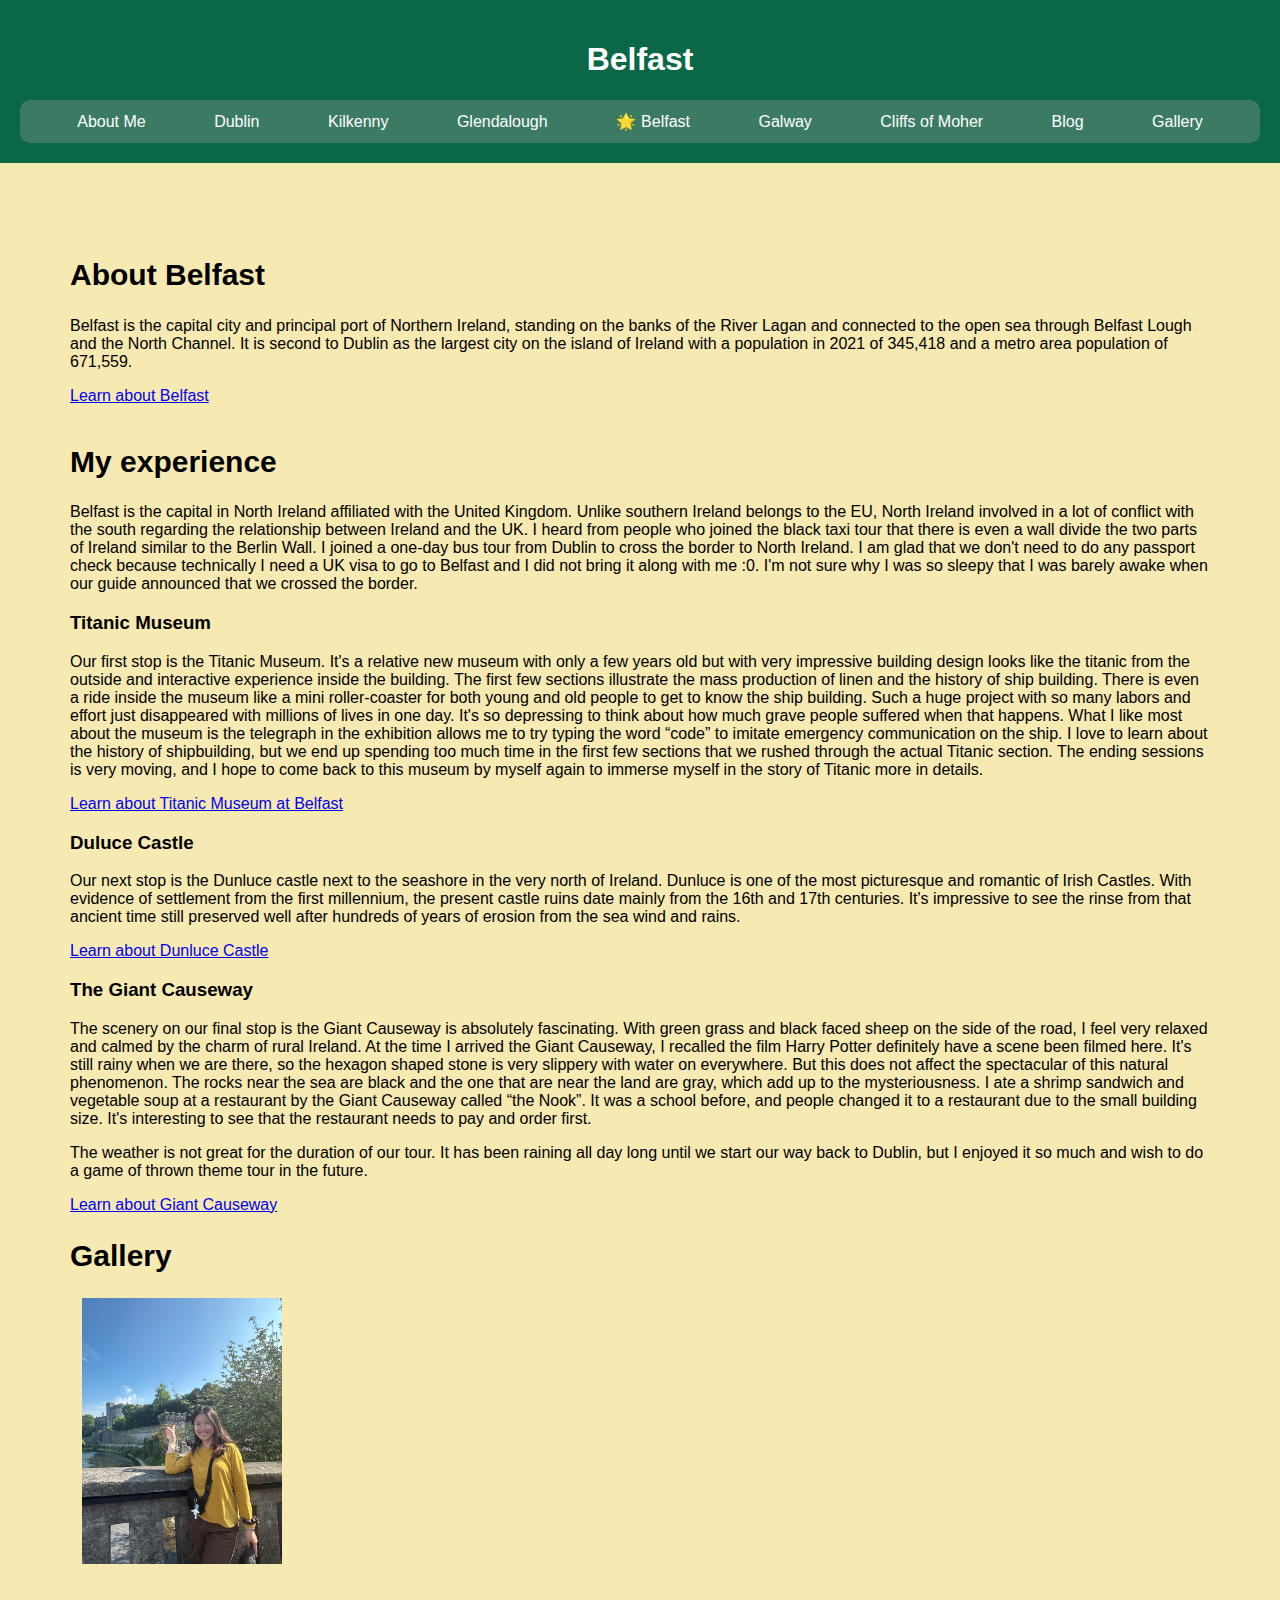
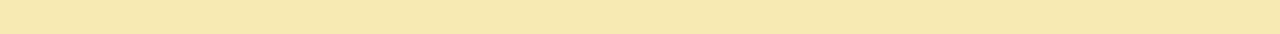
==== belfast.html @ f3265b43 "Add files via upload" ====
<!DOCTYPE html>
<html lang="en">
<head>
    <meta charset="UTF-8">
    <meta name="viewport" content="width=device-width, initial-scale=1.0">
    <title>Belfast Northern Ireland Experience</title>
    <link rel="stylesheet" type="text/css" href="css/style.css"/>
    <link rel="icon" type="image/png" href="images/cover2.png">
</head>
<body>
<a href = "#main" id = "skip">Skip to the Main Content</a>
<header>
    <h1>Belfast</h1>
    <nav>
        <a href="index.html">About Me</a>
        <a href="dublin.html">Dublin</a>
        <a href="kilkenny.html">Kilkenny</a>
        <a href="glendalough.html">Glendalough</a>
        <a href="belfast.html" class = "current">Belfast</a>
        <a href="galway.html">Galway</a>
        <a href="cliffs.html">Cliffs of Moher</a>
        <a href="blog.html">Blog</a>
        <a href="gallery.html">Gallery</a>
    </nav>
</header> 
<main id = "main">    
    <section id="about">
        <h2>About Belfast</h2>
        <p>Belfast is the capital city and principal port of Northern Ireland, standing on the banks of the River Lagan and connected to the open sea through Belfast Lough and the North Channel. It is second to Dublin as the largest city on the island of Ireland with a population in 2021 of 345,418 and a metro area population of 671,559.</p>
        <a href="https://en.wikipedia.org/wiki/Belfast">Learn about Belfast</a>
    </section>
    <section id="experience"> 
        <h2>My experience</h2>
        <p>Belfast is the capital in North Ireland affiliated with the United Kingdom. Unlike southern Ireland belongs to the EU, North Ireland involved in a lot of conflict with the south regarding the relationship between Ireland and the UK. I heard from people who joined the black taxi tour that there is even a wall divide the two parts of Ireland similar to the Berlin Wall. I joined a one-day bus tour from Dublin to cross the border to North Ireland. I am glad that we don't need to do any passport check because technically I need a UK visa to go to Belfast and I did not bring it along with me :0. I'm not sure why I was so sleepy that I was barely awake when our guide announced that we crossed the border.</p>
        <h3>Titanic Museum</h3>
        <p>Our first stop is the Titanic Museum. It's a relative new museum with only a few years old but with very impressive building design looks like the titanic from the outside and interactive experience inside the building. The first few sections illustrate the mass production of linen and the history of ship building. There is even a ride inside the museum like a mini roller-coaster for both young and old people to get to know the ship building. Such a huge project with so many labors and effort just disappeared with millions of lives in one day. It's so depressing to think about how much grave people suffered when that happens. What I like most about the museum is the telegraph in the exhibition allows me to try typing the word “code” to imitate emergency communication on the ship. I love to learn about the history of shipbuilding, but we end up spending too much time in the first few sections that we rushed through the actual Titanic section. The ending sessions is very moving, and I hope to come back to this museum by myself again to immerse myself in the story of Titanic more in details.</p>
        <a href="https://www.titanicbelfast.com/">Learn about Titanic Museum at Belfast</a>
        <h3>Duluce Castle</h3>
        <p>Our next stop is the Dunluce castle next to the seashore in the very north of Ireland. Dunluce is one of the most picturesque and romantic of Irish Castles. With evidence of settlement from the first millennium, the present castle ruins date mainly from the 16th and 17th centuries. It's impressive to see the rinse from that ancient time still preserved well after hundreds of years of erosion from the sea wind and rains. 
        </p>
        <a href="https://en.wikipedia.org/wiki/Dunluce_Castle">Learn about Dunluce Castle</a>
        <h3>The Giant Causeway</h3>
        <p>The scenery on our final stop is the Giant Causeway is absolutely fascinating. With green grass and black faced sheep on the side of the road, I feel very relaxed and calmed by the charm of rural Ireland. At the time I arrived the Giant Causeway, I recalled the film Harry Potter definitely have a scene been filmed here. It's still rainy when we are there, so the hexagon shaped stone is very slippery with water on everywhere. But this does not affect the spectacular of this natural phenomenon. The rocks near the sea are black and the one that are near the land are gray, which add up to the mysteriousness.  I ate a shrimp sandwich and vegetable soup at a restaurant by the Giant Causeway called “the Nook”. It was a school before, and people changed it to a restaurant due to the small building size. It's interesting to see that the restaurant needs to pay and order first. </p>

        <p>The weather is not great for the duration of our tour. It has been raining all day long until we start our way back to Dublin, but I enjoyed it so much and wish to do a game of thrown theme tour in the future. 
        </p>
        <a href="https://en.wikipedia.org/wiki/Giant%27s_Causeway">Learn about Giant Causeway</a>

    </section>

    <section class="image-scroll">
        <h2>Gallery</h2>
        <div class="image-grid">
            <img src="images/kilkenny/kcastle.jpeg" alt="myself pointing at the castle" width="200" tabindex="0">
        </div>
    </section>
</main>
</body>
</html>
---- css/style.css ----
#skip{
    position: absolute;
    left: -500px;
}
*{
    box-sizing: border-box;
}
#skip:focus{
    left: 100px;
    padding:5px;
    border: 2px;
    transition: 1s;
    background-color: yellow;
}

body{
    font-family:'Lucida Sans', 'Lucida Sans Regular', 'Lucida Grande', 'Lucida Sans Unicode', Geneva, Verdana, sans-serif;
    margin: 0;
    padding: 0;
    background-color: #F6E9B2;
}

h1, h2, h3{
    font-family: Calibri,Arial,Helvetica,Sans-Serif;;
}

/* h3{
    margin-top: 45px;
} */

h2{
    font-size: 30px;
}

nav {
    /* background: #6ee7ef; */
    /* border: solid 6px #b69d7b; */
    text-align: center;
    margin-top: 20px;
    background-color: #3b7b64;
    border-radius: 10px;
}

nav a {
    display: inline-block;
    text-decoration: none;
    padding: 10px 20px;
    margin: 0 10px;
    border: 2px solid transparent;
    border-radius: 20px;
    background-color:  F6E9B2;
    color: #ffffff;
}

nav a:hover {
    background-color: #F3CA52;
    color: rgb(0, 0, 0);
}


nav a:active {
    background-color: #F3CA52;
    color: white;
}

nav .current::before {
    content: "🌟"; 
    margin-right: 5px;
}

header {
    background-color: #0A6847;
    text-align: center;
    padding: 20px;
}

html{
    scroll-behavior: auto;
}

*{
    transition: 0s !important;
}

/* .image-grid{
    display: grid;
    grid-template-columns: 100%;
}

.image-grid img{
    width: 80%;
    border: solid rgb(123, 123, 192) 3px;
    opacity: .6;
    padding: 10px;
    border-radius: 5px;
}
.image-grid img:first-child{

    align-self:center;

}

.image-grid img:last-child{
    grid-column: 1 / -1;
    width: 50%;
    margin: auto;
}

/* .image-grid img:hover, .image-grid img:focus {
    opacity: 1;
} */ 

.image-grid figure{
    width: 90%;
    margin:auto;
    padding: 20px;
}

.image-grid figure:hover, .image-grid figure:focus {
    opacity: 1;
}

#about{
    padding-bottom:15px;
}

#arti {
    display: flex;
    flex-direction: column-reverse; /* Display flex items in a column-reverse direction */
}

.figure {
    color:white
}

h1{
    color: white
}

#main {
    padding: 70px; 
}
#main h1{
    color:#0a0a0a
}

/* Styles for the blog posts */
#arti {
    margin-top: 20px;
}

article {
    background-color: #f9f9f9; 
    padding: 20px; 
    margin-bottom: 20px; 
    border-radius: 8px; 
    box-shadow: 0 2px 4px rgba(0, 0, 0, 0.1); 
    border: 1px solid #ccc;
}

article h3 {
    color: #333; /* Darken the color of the heading */
    margin-top: 0; /* Remove default margin for the heading */
}

article time {
    color: #666; /* Darken the color of the publication date */
    font-style: italic; /* Italicize the publication date */
}

article p {
    line-height: 1.6; /* Increase line height for better readability */
}

article a {
    color: #007bff; /* Change link color to a shade of blue */
    text-decoration:underline; /* Remove underline from links */
    font-weight: bold; /* Make links bold */
}

article figure {
    /* display: block;  */
    margin: 10px auto;
    border-radius: 4px; /* Add rounded corners to images */
}


/* Styles for the scrollable image gallery */
.image-grid {
   display: grid;
   grid-template-columns: 1fr;
   grid-gap: 15px;
}

.image-scroll figure {
    display: inline-block; 
    opacity: .6;
    width: 70%;
    margin: auto; 
    margin-top: 50px;
    border-radius: 10px; 
    box-shadow: 0 2px 4px rgba(0, 0, 0, 0.1); 
    border-color: #0a0a0a;
    background-color: white
}
.image-scroll figure img{
    width: 100%;
}

.image-scroll figure:hover {
    opacity: 1;
}

.image-scroll figure:nth-child(even) {
    transform: rotate(25deg);
    animation: photomove2 1s;

}


.image-scroll figure:nth-child(odd) {
    transform: rotate(-25deg);
    animation: photomove1 1s;
}


.image-scroll figure:nth-child(3n+2) {
    animation: photomove3 3s;
    transform: rotate(0deg);
    position: relative;
}



@keyframes photomove1 {
    from { transform: rotate(0deg);}
    to { transform: rotate(-25deg);}
  }

  @keyframes photomove2 {
    from { transform: rotate(0deg);}
    to { transform: rotate(25deg);}
  }

  @keyframes photomove3 {
    from { transform: rotate(0deg);
   bottom: 300px }
    to { transform: rotate(360deg);
    bottom: 0px}
  }


  @media screen and (min-width: 775px){
    .image-grid{
        grid-template-columns: 45% 45%;
        grid-gap: 20px;
        justify-content: space-around;
    }

}


@media screen and (min-width: 990px){
    .image-grid{
        grid-template-columns: 30% 30% 30%;
    }

    .image-grid figure:last-child{
        /* Undoing the style from the tablet view.
        Set the column back to auto and reset the width back to 80% */
        grid-column: auto;
        width: 80%;
    }
}

@media all and (prefers-reduced-motion: reduce){
    .image-grid figure
    {
        transform: rotate(0deg) !important;
        animation: none !important;
        
    }
}
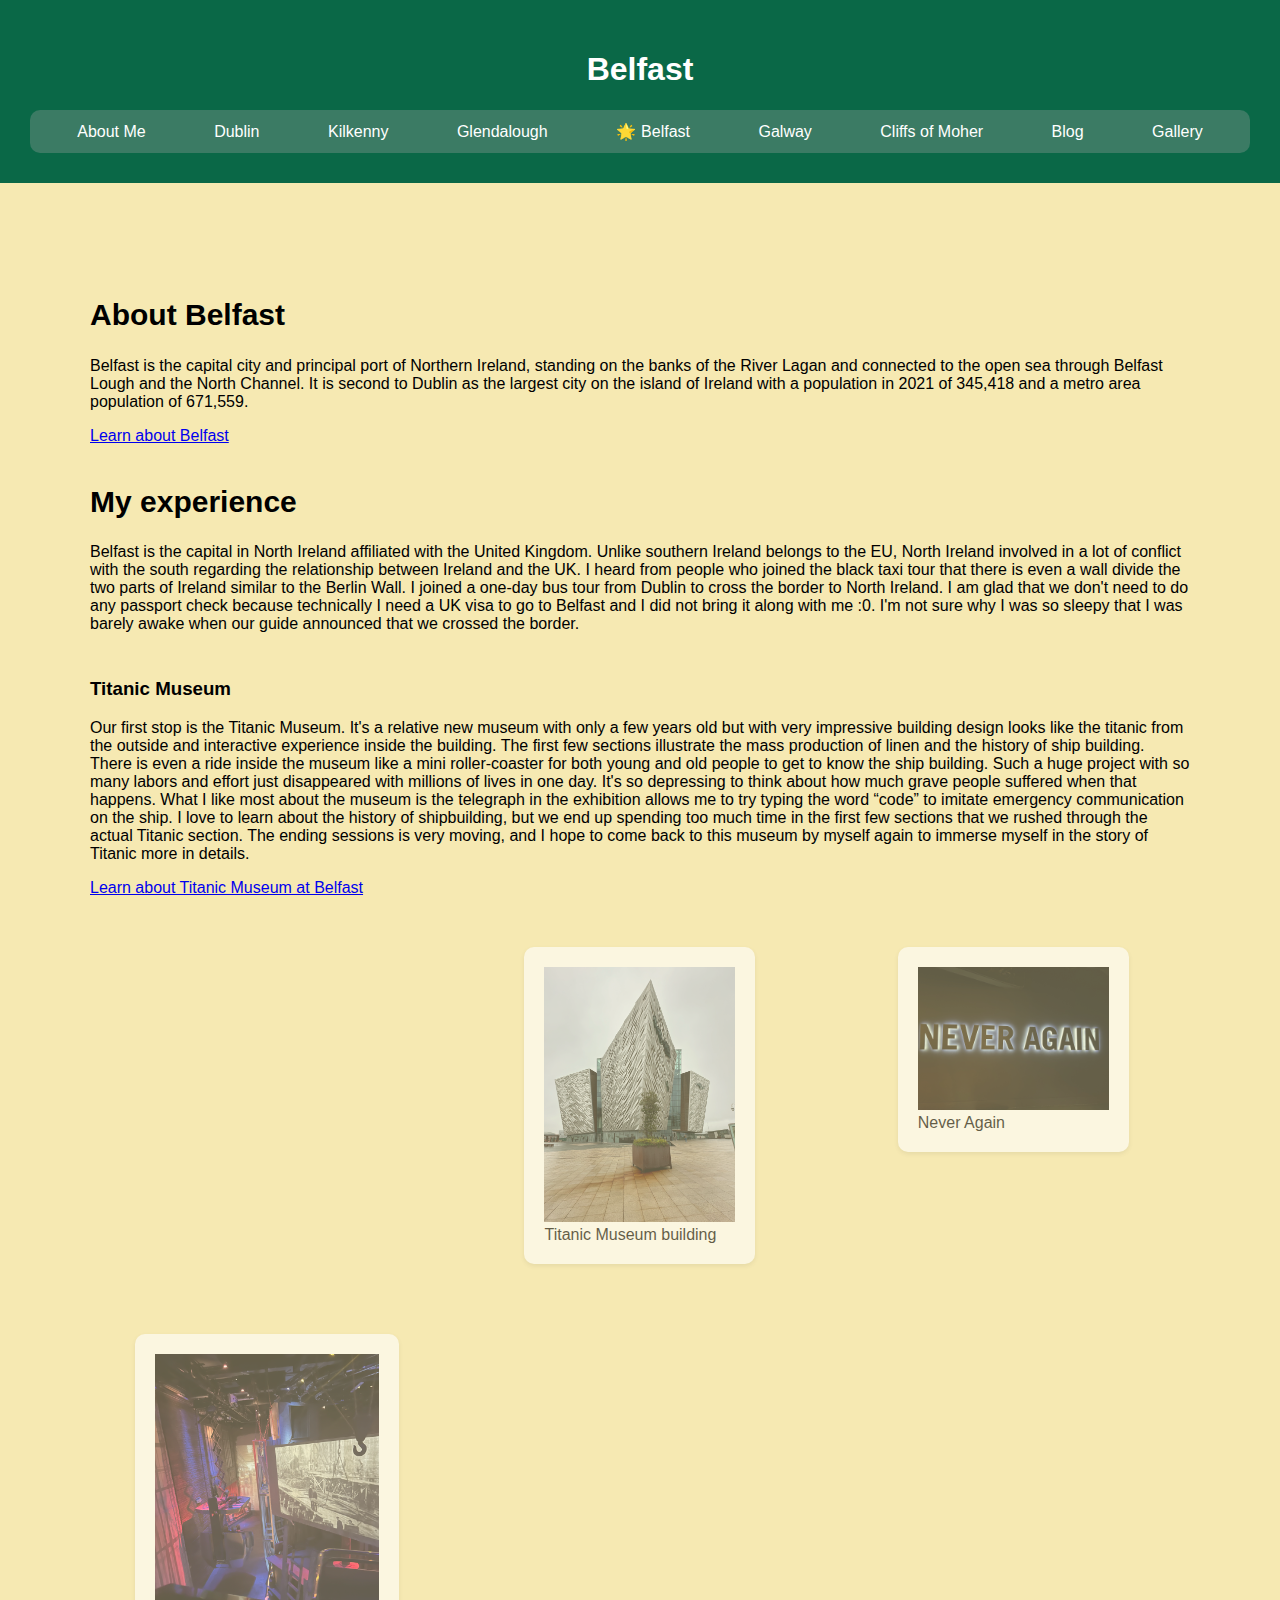
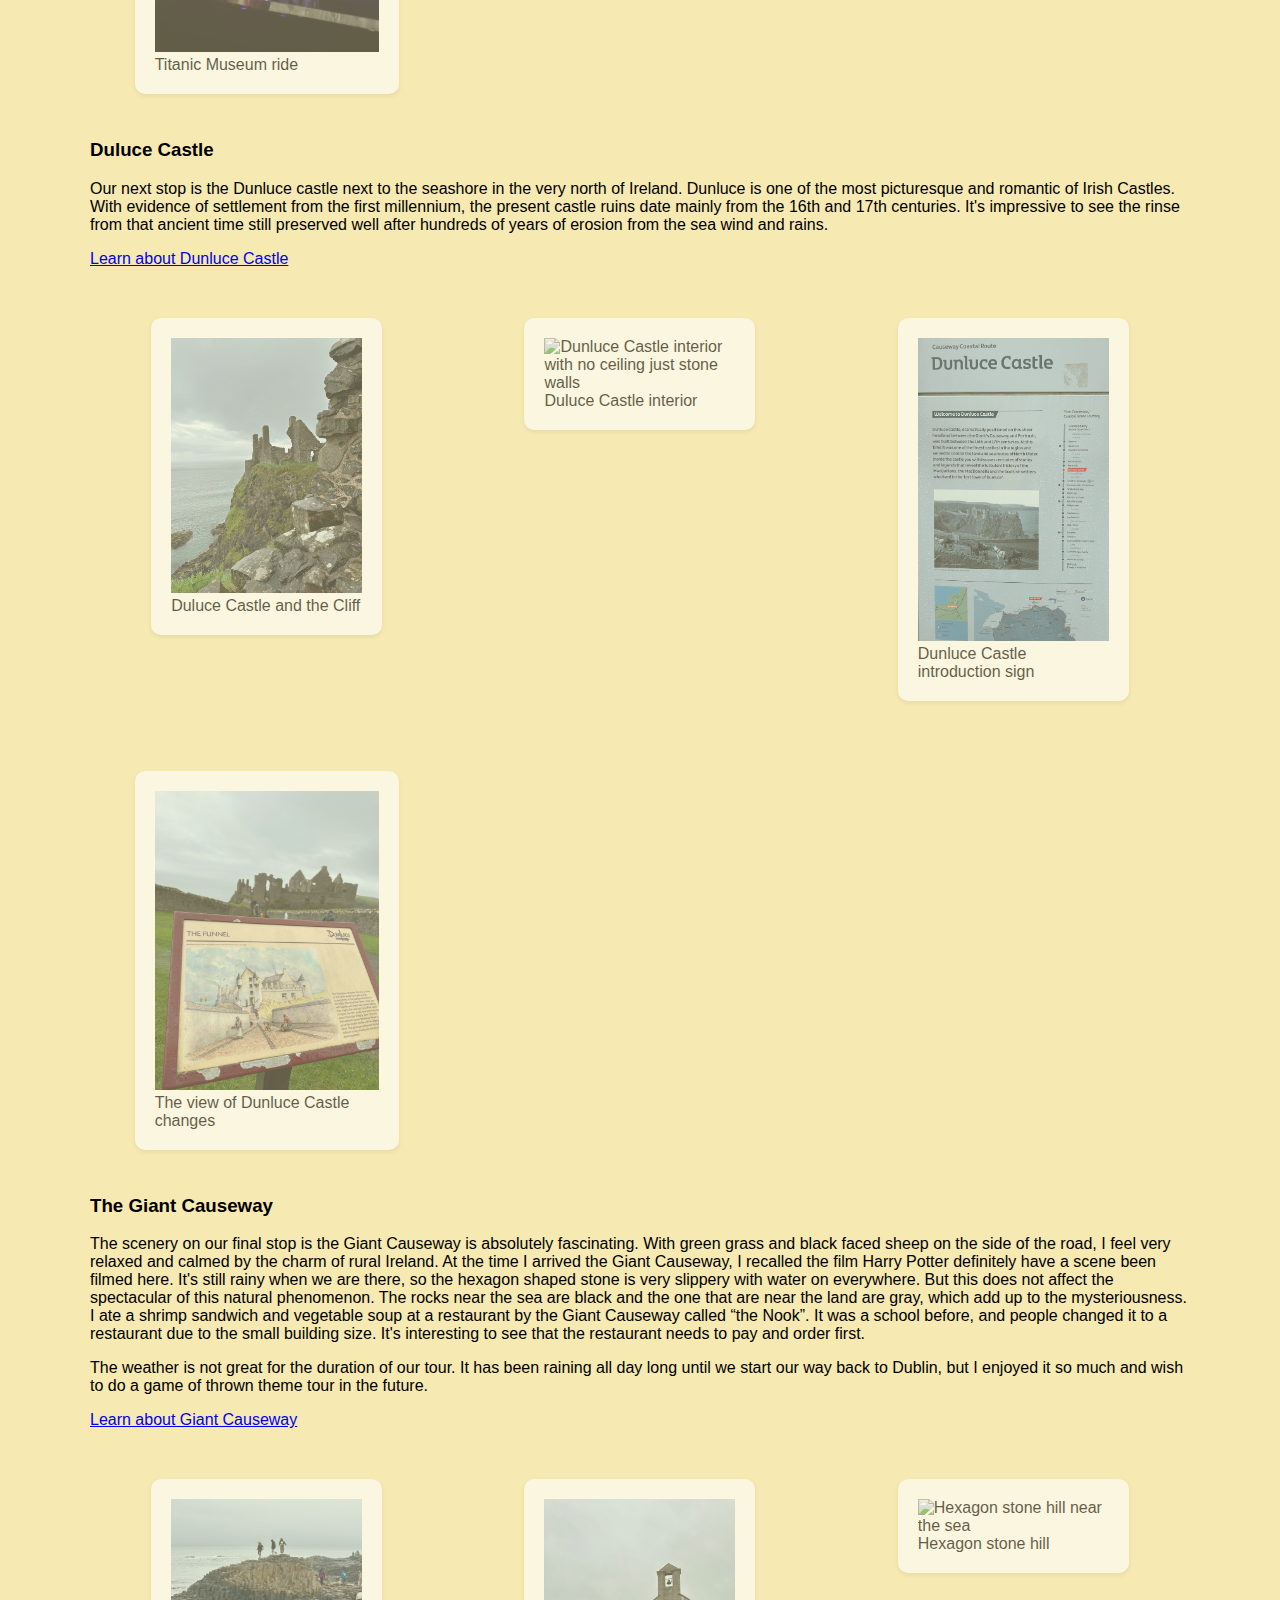
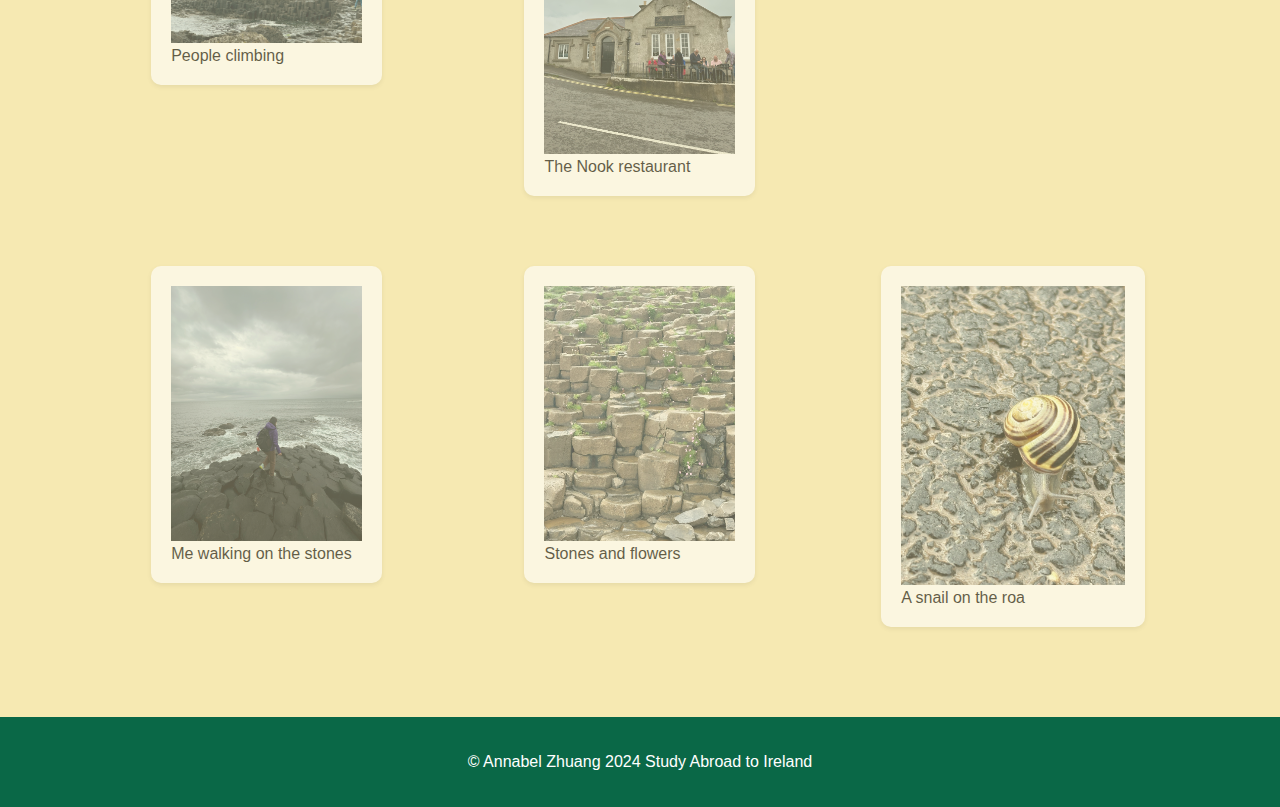
==== commit d1b627e0: "Add files via upload" ====
--- a/belfast.html
+++ b/belfast.html
@@ -4,6 +4,7 @@
     <meta charset="UTF-8">
     <meta name="viewport" content="width=device-width, initial-scale=1.0">
     <title>Belfast Northern Ireland Experience</title>
+    <link href="dist/css/lightbox.css" rel="stylesheet"/>
     <link rel="stylesheet" type="text/css" href="css/style.css"/>
     <link rel="icon" type="image/png" href="images/cover2.png">
 </head>
@@ -34,26 +35,101 @@
         <p>Belfast is the capital in North Ireland affiliated with the United Kingdom. Unlike southern Ireland belongs to the EU, North Ireland involved in a lot of conflict with the south regarding the relationship between Ireland and the UK. I heard from people who joined the black taxi tour that there is even a wall divide the two parts of Ireland similar to the Berlin Wall. I joined a one-day bus tour from Dublin to cross the border to North Ireland. I am glad that we don't need to do any passport check because technically I need a UK visa to go to Belfast and I did not bring it along with me :0. I'm not sure why I was so sleepy that I was barely awake when our guide announced that we crossed the border.</p>
         <h3>Titanic Museum</h3>
         <p>Our first stop is the Titanic Museum. It's a relative new museum with only a few years old but with very impressive building design looks like the titanic from the outside and interactive experience inside the building. The first few sections illustrate the mass production of linen and the history of ship building. There is even a ride inside the museum like a mini roller-coaster for both young and old people to get to know the ship building. Such a huge project with so many labors and effort just disappeared with millions of lives in one day. It's so depressing to think about how much grave people suffered when that happens. What I like most about the museum is the telegraph in the exhibition allows me to try typing the word “code” to imitate emergency communication on the ship. I love to learn about the history of shipbuilding, but we end up spending too much time in the first few sections that we rushed through the actual Titanic section. The ending sessions is very moving, and I hope to come back to this museum by myself again to immerse myself in the story of Titanic more in details.</p>
-        <a href="https://www.titanicbelfast.com/">Learn about Titanic Museum at Belfast</a>
+        <a href="https://www.titanicbelfast.com/">Learn about Titanic Museum at Belfast<a>
+        <section class="image-card"><div class="image-grid">
+            <figure>
+            <a href="images/Belfast/titanic_building.jpeg" data-lightbox="Belfast" data-title="Titanic museum buillding outside view "></a>
+                <img src="images/Belfast/titanic_building.jpeg" alt="Titanic museum buillding outside view" width="200" tabindex="0">
+            </a>
+            <figcaption>Titanic Museum building </figcaption>
+            </figure>
+            <figure>
+                <a href="images/Belfast/never_again.jpeg" data-lightbox="Belfast" data-title="Never Again"></a>
+                    <img src="images/Belfast/never_again.jpeg" alt="Titanic museum never agian word light" width="200" tabindex="0">
+                </a>
+                <figcaption>Never Again </figcaption>
+            </figure>
+            <figure>
+                <a href="images/Belfast/the_ride.jpeg" data-lightbox="Belfast" data-title="Titanic museum ride demonstrating ship building process"></a>
+                    <img src="images/Belfast/the_ride.jpeg" alt="Titanic museum ride demonstrating ship building process" width="200" tabindex="0">
+                </a>
+                <figcaption>Titanic Museum ride </figcaption>
+            </figure>
+        </div></section>
+
         <h3>Duluce Castle</h3>
         <p>Our next stop is the Dunluce castle next to the seashore in the very north of Ireland. Dunluce is one of the most picturesque and romantic of Irish Castles. With evidence of settlement from the first millennium, the present castle ruins date mainly from the 16th and 17th centuries. It's impressive to see the rinse from that ancient time still preserved well after hundreds of years of erosion from the sea wind and rains. 
         </p>
         <a href="https://en.wikipedia.org/wiki/Dunluce_Castle">Learn about Dunluce Castle</a>
+        <section class="image-card"><div class="image-grid">
+            <figure>
+            <a href="images/Belfast/castle_cliff.jpeg" data-lightbox="Belfast" data-title=" Dunluce Castle and the cliff scene"></a>
+                <img src="images/Belfast/castle_cliff.jpeg" alt="Dunluce Castle and the cliff scene" width="200" tabindex="0">
+            </a>
+            <figcaption>Duluce Castle and the Cliff </figcaption>
+            </figure>
+            <figure>
+                <a href="images/Belfast/castle_interior.jpeg" data-lightbox="Belfast" data-title="Dunluce Castle interior"></a>
+                    <img src="images/Belfast/castle_interior.jpeg" alt="Dunluce Castle interior with no ceiling just stone walls" width="200" tabindex="0">
+                </a>
+                <figcaption>Duluce Castle interior </figcaption>
+            </figure>
+            <figure>
+                <a href="images/Belfast/castle_sign.jpeg" data-lightbox="Belfast" data-title="Dunluce Castle introduction sign"></a>
+                    <img src="images/Belfast/castle_sign.jpeg" alt="Dunluce Castle introduction sign" width="200" tabindex="0">
+                </a>
+                <figcaption>Dunluce Castle introduction sign </figcaption>
+            </figure>
+            <figure>
+                <a href="images/Belfast/custle_compare.jpeg" data-lightbox="Belfast" data-title="The look of Dunluce Castle changes"></a>
+                    <img src="images/Belfast/custle_compare.jpeg" alt="The look of Dunluce Castle before with the ceiling and the look now comparison" width="200" tabindex="0">
+                </a>
+                <figcaption>The view of Dunluce Castle changes </figcaption>
+            </figure>
+        </div></section>
+            
+
         <h3>The Giant Causeway</h3>
         <p>The scenery on our final stop is the Giant Causeway is absolutely fascinating. With green grass and black faced sheep on the side of the road, I feel very relaxed and calmed by the charm of rural Ireland. At the time I arrived the Giant Causeway, I recalled the film Harry Potter definitely have a scene been filmed here. It's still rainy when we are there, so the hexagon shaped stone is very slippery with water on everywhere. But this does not affect the spectacular of this natural phenomenon. The rocks near the sea are black and the one that are near the land are gray, which add up to the mysteriousness.  I ate a shrimp sandwich and vegetable soup at a restaurant by the Giant Causeway called “the Nook”. It was a school before, and people changed it to a restaurant due to the small building size. It's interesting to see that the restaurant needs to pay and order first. </p>
-
         <p>The weather is not great for the duration of our tour. It has been raining all day long until we start our way back to Dublin, but I enjoyed it so much and wish to do a game of thrown theme tour in the future. 
         </p>
         <a href="https://en.wikipedia.org/wiki/Giant%27s_Causeway">Learn about Giant Causeway</a>
-
-    </section>
-
-    <section class="image-scroll">
-        <h2>Gallery</h2>
-        <div class="image-grid">
-            <img src="images/kilkenny/kcastle.jpeg" alt="myself pointing at the castle" width="200" tabindex="0">
-        </div>
-    </section>
+        <section class="image-card"><div class="image-grid">
+            <figure>
+            <a href="images/Belfast/Causeway/people_standing.jpeg" data-lightbox="Belfast" data-title=" People standing on the stones"></a>
+                <img src="images/Belfast/Causeway/people_standing.jpeg" alt="People standing on the hexagon stones" width="200" tabindex="0"></a>
+            <figcaption>People climbing </figcaption>
+            </figure>
+            <figure>
+                <a href="images/Belfast/Causeway/the_nook.jpeg" data-lightbox="Belfast" data-title="The Nook restaurant"></a>
+                    <img src="images/Belfast/Causeway/the_nook.jpeg" alt="The Nook restaurant outer look with white walls" width="200" tabindex="0"></a>
+                <figcaption>The Nook restaurant </figcaption>
+            </figure>
+            <figure>
+                <a href="images/Belfast/Causeway/stones.jpeg" data-lightbox="Belfast" data-title="Hexagon stones"></a>
+                    <img src="images/Belfast/Causeway/stones.jpeg" alt="Hexagon stone hill near the sea" width="200" tabindex="0"></a>
+                <figcaption>Hexagon stone hill </figcaption>
+            </figure>
+            <figure>
+                <a href="images/Belfast/Causeway/me_walking.jpeg" data-lightbox="Belfast" data-title="Me walking on the stones"></a>
+                    <img src="images/Belfast/Causeway/me_walking.jpeg" alt="Me walking on the stones" width="200" tabindex="0"></a>
+                <figcaption>Me walking on the stones</figcaption>
+            </figure>
+            <figure>
+                <a href="images/Belfast/Causeway/flower_stone.jpeg" data-lightbox="Belfast" data-title="Stones and flowers"></a>
+                    <img src="images/Belfast/Causeway/flower_stone.jpeg" alt="Stones with flowers in between" width="200" tabindex="0"></a>
+                <figcaption>Stones and flowers</figcaption>
+            </figure>
+            <figure>
+                <a href="images/Belfast/Causeway/snail.jpeg" data-lightbox="Belfast" data-title="A snail on the road"></a>
+                    <img src="images/Belfast/Causeway/snail.jpeg" alt="A snail on the road" width="200" tabindex="0"></a>
+                <figcaption>A snail on the roa</figcaption>
+            </figure>
+        </div></section>
 </main>
+<footer>
+    <p>&copy; Annabel Zhuang 2024 Study Abroad to Ireland</p>
+</footer>
+<script src="dist/js/lightbox-plus-jquery.js"></script>
 </body>
 </html>--- a/css/style.css
+++ b/css/style.css
@@ -20,13 +20,14 @@
     background-color: #F6E9B2;
 }
 
+
 h1, h2, h3{
-    font-family: Calibri,Arial,Helvetica,Sans-Serif;;
-}
-
-/* h3{
+    font-family: Calibri,Arial,Helvetica,Sans-Serif;
+}
+
+h3{
     margin-top: 45px;
-} */
+}
 
 h2{
     font-size: 30px;
@@ -48,7 +49,6 @@
     margin: 0 10px;
     border: 2px solid transparent;
     border-radius: 20px;
-    background-color:  F6E9B2;
     color: #ffffff;
 }
 
@@ -71,7 +71,7 @@
 header {
     background-color: #0A6847;
     text-align: center;
-    padding: 20px;
+    padding: 30px;
 }
 
 html{
@@ -100,11 +100,7 @@
 
 }
 
-.image-grid img:last-child{
-    grid-column: 1 / -1;
-    width: 50%;
-    margin: auto;
-}
+
 
 /* .image-grid img:hover, .image-grid img:focus {
     opacity: 1;
@@ -116,6 +112,12 @@
     padding: 20px;
 }
 
+/* .image-grid figure:last-child{
+    grid-column: 1 / -1;
+    width: 50%;
+    margin: auto;
+} */
+
 .image-grid figure:hover, .image-grid figure:focus {
     opacity: 1;
 }
@@ -138,7 +140,7 @@
 }
 
 #main {
-    padding: 70px; 
+    padding: 90px; 
 }
 #main h1{
     color:#0a0a0a
@@ -231,6 +233,31 @@
 }
 
 
+.image-card figure {
+    display: inline-block; 
+    opacity: .6;
+    width: 70%;
+    margin: auto; 
+    margin-top: 50px;
+    border-radius: 10px; 
+    box-shadow: 0 2px 4px rgba(0, 0, 0, 0.1); 
+    border-color: #0a0a0a;
+    background-color: white
+}
+.image-card figure img{
+    width: 100%;
+}
+
+.image-card figure:hover {
+    opacity: 1;
+}
+
+footer {
+    background-color: #0A6847; /* Dark grey background */
+    color: white; /* White text */
+    padding: 20px; /* Some padding for spacing */
+    text-align: center; /* Center-align text */
+}
 
 @keyframes photomove1 {
     from { transform: rotate(0deg);}
@@ -280,4 +307,11 @@
         animation: none !important;
         
     }
-}+}
+
+
+
+
+
+
+
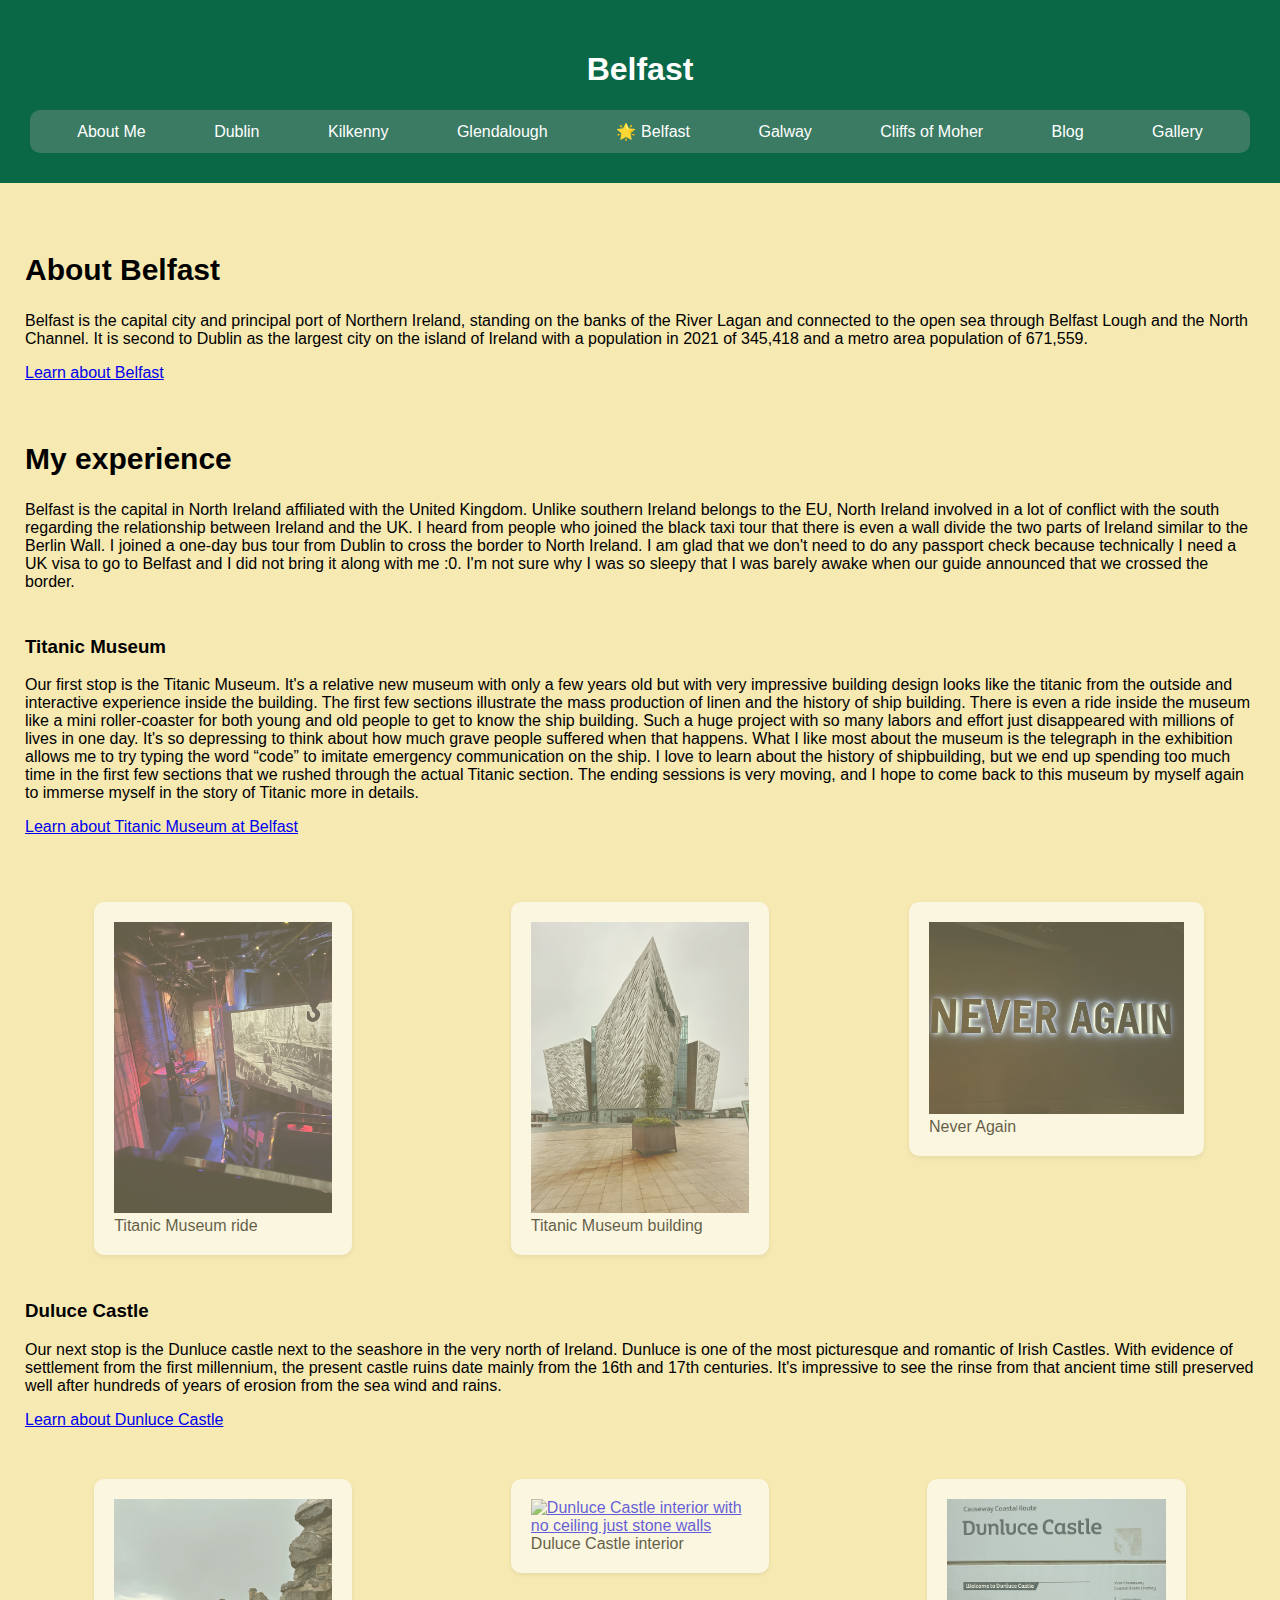
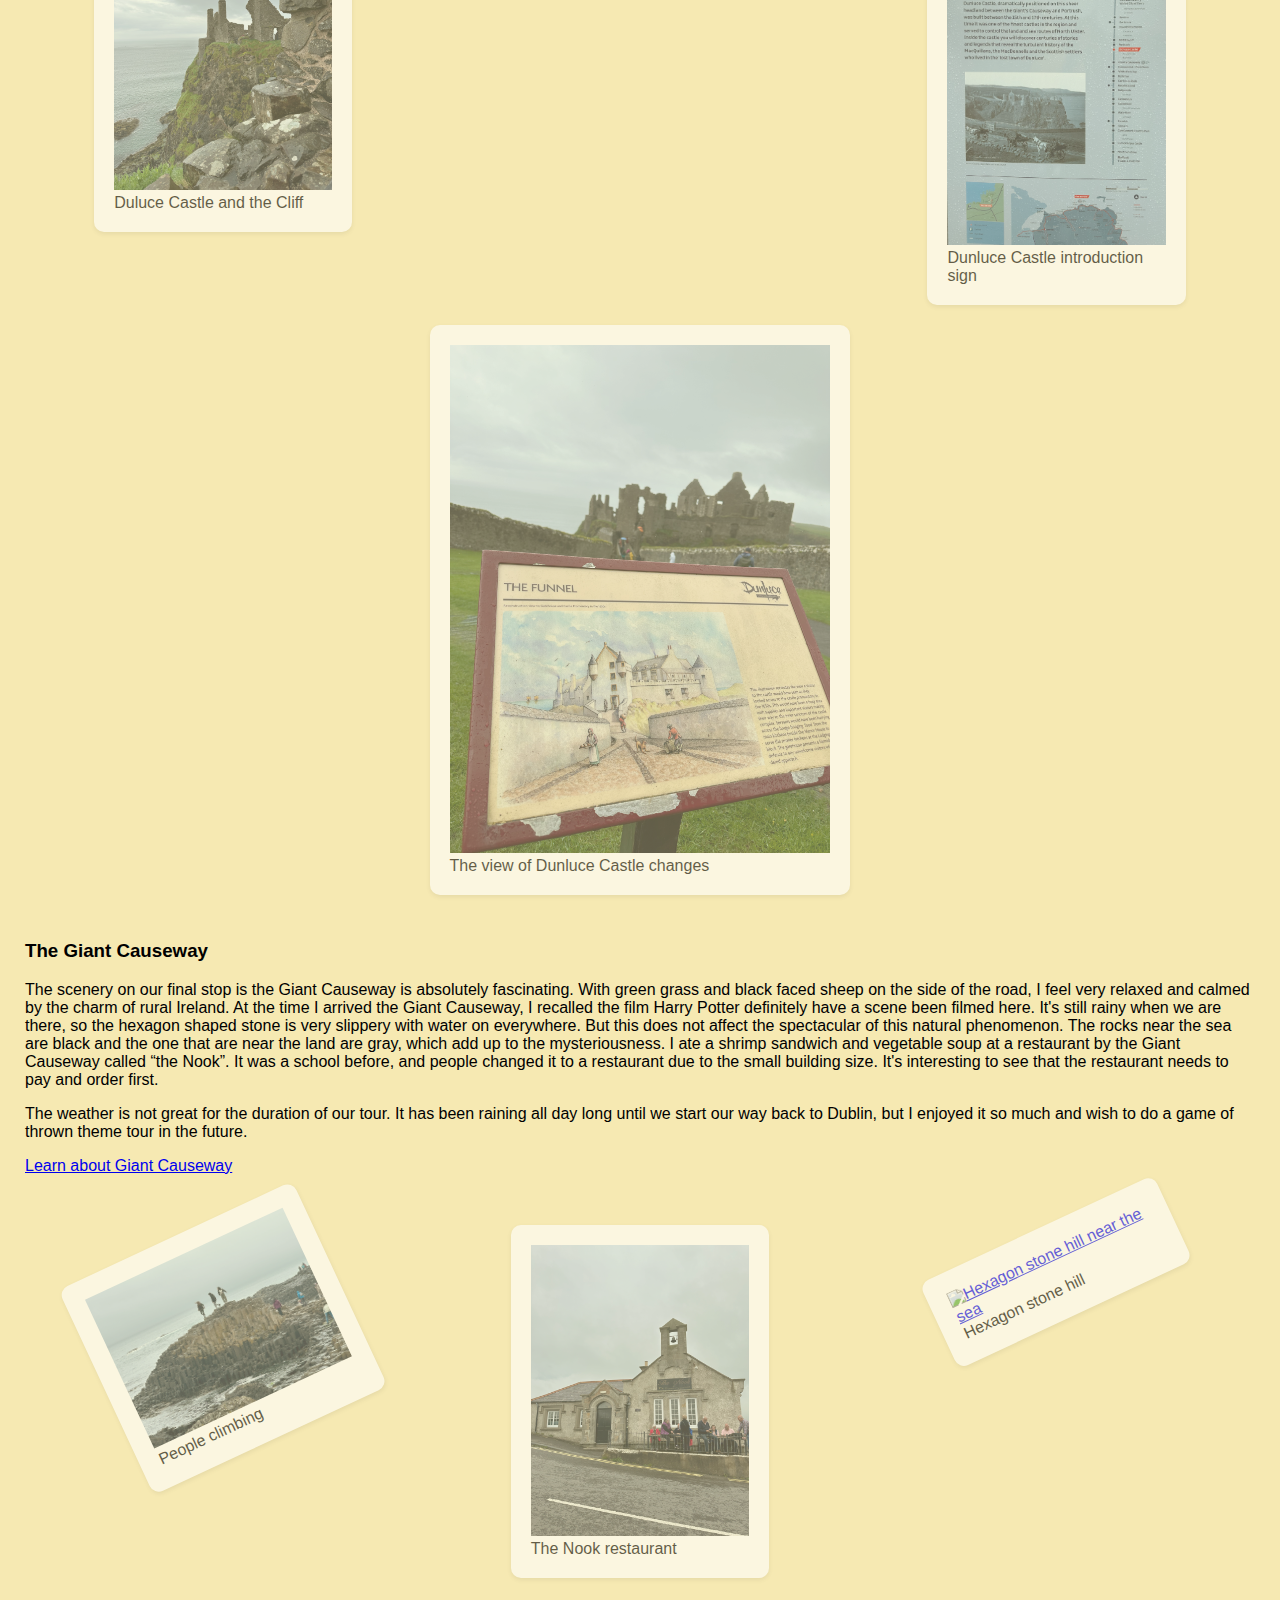
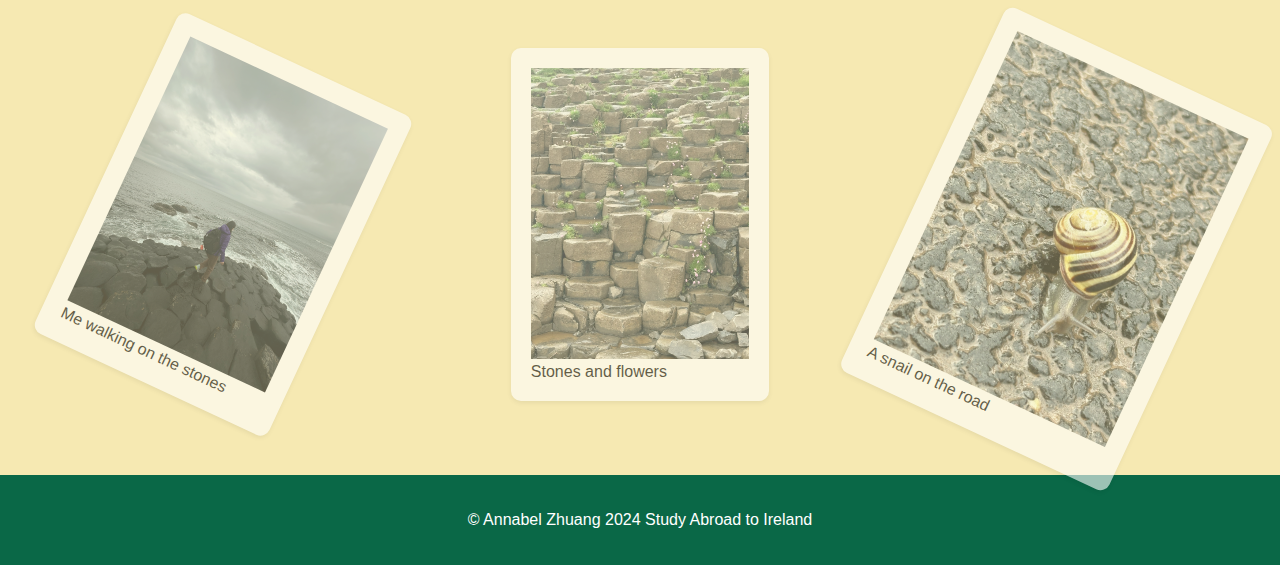
==== commit f6f9d89e: "Add files via upload" ====
--- a/belfast.html
+++ b/belfast.html
@@ -35,26 +35,29 @@
         <p>Belfast is the capital in North Ireland affiliated with the United Kingdom. Unlike southern Ireland belongs to the EU, North Ireland involved in a lot of conflict with the south regarding the relationship between Ireland and the UK. I heard from people who joined the black taxi tour that there is even a wall divide the two parts of Ireland similar to the Berlin Wall. I joined a one-day bus tour from Dublin to cross the border to North Ireland. I am glad that we don't need to do any passport check because technically I need a UK visa to go to Belfast and I did not bring it along with me :0. I'm not sure why I was so sleepy that I was barely awake when our guide announced that we crossed the border.</p>
         <h3>Titanic Museum</h3>
         <p>Our first stop is the Titanic Museum. It's a relative new museum with only a few years old but with very impressive building design looks like the titanic from the outside and interactive experience inside the building. The first few sections illustrate the mass production of linen and the history of ship building. There is even a ride inside the museum like a mini roller-coaster for both young and old people to get to know the ship building. Such a huge project with so many labors and effort just disappeared with millions of lives in one day. It's so depressing to think about how much grave people suffered when that happens. What I like most about the museum is the telegraph in the exhibition allows me to try typing the word “code” to imitate emergency communication on the ship. I love to learn about the history of shipbuilding, but we end up spending too much time in the first few sections that we rushed through the actual Titanic section. The ending sessions is very moving, and I hope to come back to this museum by myself again to immerse myself in the story of Titanic more in details.</p>
-        <a href="https://www.titanicbelfast.com/">Learn about Titanic Museum at Belfast<a>
+        <p> <a href="https://www.titanicbelfast.com/">Learn about Titanic Museum at Belfast</a></p>
+    
         <section class="image-card"><div class="image-grid">
+            
             <figure>
-            <a href="images/Belfast/titanic_building.jpeg" data-lightbox="Belfast" data-title="Titanic museum buillding outside view "></a>
+                <a href="images/Belfast/the_ride.jpeg" data-lightbox="Belfast" data-title="Titanic museum ride demonstrating ship building process">
+                    <img src="images/Belfast/the_ride.jpeg" alt="Titanic museum ride demonstrating ship building process" width="200" tabindex="0">
+                </a>
+                <figcaption>Titanic Museum ride </figcaption>
+            </figure>
+            <figure>
+            <a href="images/Belfast/titanic_building.jpeg" data-lightbox="Belfast" data-title="Titanic museum buillding outside view ">
                 <img src="images/Belfast/titanic_building.jpeg" alt="Titanic museum buillding outside view" width="200" tabindex="0">
             </a>
             <figcaption>Titanic Museum building </figcaption>
             </figure>
             <figure>
-                <a href="images/Belfast/never_again.jpeg" data-lightbox="Belfast" data-title="Never Again"></a>
+                <a href="images/Belfast/never_again.jpeg" data-lightbox="Belfast" data-title="Never Again">
                     <img src="images/Belfast/never_again.jpeg" alt="Titanic museum never agian word light" width="200" tabindex="0">
                 </a>
                 <figcaption>Never Again </figcaption>
             </figure>
-            <figure>
-                <a href="images/Belfast/the_ride.jpeg" data-lightbox="Belfast" data-title="Titanic museum ride demonstrating ship building process"></a>
-                    <img src="images/Belfast/the_ride.jpeg" alt="Titanic museum ride demonstrating ship building process" width="200" tabindex="0">
-                </a>
-                <figcaption>Titanic Museum ride </figcaption>
-            </figure>
+            
         </div></section>
 
         <h3>Duluce Castle</h3>
@@ -63,25 +66,25 @@
         <a href="https://en.wikipedia.org/wiki/Dunluce_Castle">Learn about Dunluce Castle</a>
         <section class="image-card"><div class="image-grid">
             <figure>
-            <a href="images/Belfast/castle_cliff.jpeg" data-lightbox="Belfast" data-title=" Dunluce Castle and the cliff scene"></a>
+            <a href="images/Belfast/castle_cliff.jpeg" data-lightbox="Belfast" data-title=" Dunluce Castle and the cliff scene">
                 <img src="images/Belfast/castle_cliff.jpeg" alt="Dunluce Castle and the cliff scene" width="200" tabindex="0">
             </a>
             <figcaption>Duluce Castle and the Cliff </figcaption>
             </figure>
             <figure>
-                <a href="images/Belfast/castle_interior.jpeg" data-lightbox="Belfast" data-title="Dunluce Castle interior"></a>
+                <a href="images/Belfast/castle_interior.jpeg" data-lightbox="Belfast" data-title="Dunluce Castle interior">
                     <img src="images/Belfast/castle_interior.jpeg" alt="Dunluce Castle interior with no ceiling just stone walls" width="200" tabindex="0">
                 </a>
                 <figcaption>Duluce Castle interior </figcaption>
             </figure>
             <figure>
-                <a href="images/Belfast/castle_sign.jpeg" data-lightbox="Belfast" data-title="Dunluce Castle introduction sign"></a>
+                <a href="images/Belfast/castle_sign.jpeg" data-lightbox="Belfast" data-title="Dunluce Castle introduction sign">
                     <img src="images/Belfast/castle_sign.jpeg" alt="Dunluce Castle introduction sign" width="200" tabindex="0">
                 </a>
                 <figcaption>Dunluce Castle introduction sign </figcaption>
             </figure>
-            <figure>
-                <a href="images/Belfast/custle_compare.jpeg" data-lightbox="Belfast" data-title="The look of Dunluce Castle changes"></a>
+            <figure class="span-middle">
+                <a href="images/Belfast/custle_compare.jpeg" data-lightbox="Belfast" data-title="The look of Dunluce Castle changes">
                     <img src="images/Belfast/custle_compare.jpeg" alt="The look of Dunluce Castle before with the ceiling and the look now comparison" width="200" tabindex="0">
                 </a>
                 <figcaption>The view of Dunluce Castle changes </figcaption>
@@ -94,36 +97,36 @@
         <p>The weather is not great for the duration of our tour. It has been raining all day long until we start our way back to Dublin, but I enjoyed it so much and wish to do a game of thrown theme tour in the future. 
         </p>
         <a href="https://en.wikipedia.org/wiki/Giant%27s_Causeway">Learn about Giant Causeway</a>
-        <section class="image-card"><div class="image-grid">
+        <section class="image-scroll"><div class="image-grid">
             <figure>
-            <a href="images/Belfast/Causeway/people_standing.jpeg" data-lightbox="Belfast" data-title=" People standing on the stones"></a>
+            <a href="images/Belfast/Causeway/people_standing.jpeg" data-lightbox="Belfast" data-title=" People standing on the stones">
                 <img src="images/Belfast/Causeway/people_standing.jpeg" alt="People standing on the hexagon stones" width="200" tabindex="0"></a>
             <figcaption>People climbing </figcaption>
             </figure>
             <figure>
-                <a href="images/Belfast/Causeway/the_nook.jpeg" data-lightbox="Belfast" data-title="The Nook restaurant"></a>
+                <a href="images/Belfast/Causeway/the_nook.jpeg" data-lightbox="Belfast" data-title="The Nook restaurant">
                     <img src="images/Belfast/Causeway/the_nook.jpeg" alt="The Nook restaurant outer look with white walls" width="200" tabindex="0"></a>
                 <figcaption>The Nook restaurant </figcaption>
             </figure>
             <figure>
-                <a href="images/Belfast/Causeway/stones.jpeg" data-lightbox="Belfast" data-title="Hexagon stones"></a>
+                <a href="images/Belfast/Causeway/stones.jpeg" data-lightbox="Belfast" data-title="Hexagon stones">
                     <img src="images/Belfast/Causeway/stones.jpeg" alt="Hexagon stone hill near the sea" width="200" tabindex="0"></a>
                 <figcaption>Hexagon stone hill </figcaption>
             </figure>
             <figure>
-                <a href="images/Belfast/Causeway/me_walking.jpeg" data-lightbox="Belfast" data-title="Me walking on the stones"></a>
+                <a href="images/Belfast/Causeway/me_walking.jpeg" data-lightbox="Belfast" data-title="Me walking on the stones">
                     <img src="images/Belfast/Causeway/me_walking.jpeg" alt="Me walking on the stones" width="200" tabindex="0"></a>
                 <figcaption>Me walking on the stones</figcaption>
             </figure>
             <figure>
-                <a href="images/Belfast/Causeway/flower_stone.jpeg" data-lightbox="Belfast" data-title="Stones and flowers"></a>
+                <a href="images/Belfast/Causeway/flower_stone.jpeg" data-lightbox="Belfast" data-title="Stones and flowers">
                     <img src="images/Belfast/Causeway/flower_stone.jpeg" alt="Stones with flowers in between" width="200" tabindex="0"></a>
                 <figcaption>Stones and flowers</figcaption>
             </figure>
             <figure>
-                <a href="images/Belfast/Causeway/snail.jpeg" data-lightbox="Belfast" data-title="A snail on the road"></a>
+                <a href="images/Belfast/Causeway/snail.jpeg" data-lightbox="Belfast" data-title="A snail on the road">
                     <img src="images/Belfast/Causeway/snail.jpeg" alt="A snail on the road" width="200" tabindex="0"></a>
-                <figcaption>A snail on the roa</figcaption>
+                <figcaption>A snail on the road</figcaption>
             </figure>
         </div></section>
 </main>
--- a/css/style.css
+++ b/css/style.css
@@ -25,7 +25,7 @@
     font-family: Calibri,Arial,Helvetica,Sans-Serif;
 }
 
-h3{
+h3, h2{
     margin-top: 45px;
 }
 
@@ -140,7 +140,7 @@
 }
 
 #main {
-    padding: 90px; 
+    padding: 10px; 
 }
 #main h1{
     color:#0a0a0a
@@ -160,13 +160,14 @@
     border: 1px solid #ccc;
 }
 
-article h3 {
+article h2 {
     color: #333; /* Darken the color of the heading */
     margin-top: 0; /* Remove default margin for the heading */
+    font-size:30px;
 }
 
 article time {
-    color: #666; /* Darken the color of the publication date */
+    color: black; /* Darken the color of the publication date */
     font-style: italic; /* Italicize the publication date */
 }
 
@@ -175,9 +176,11 @@
 }
 
 article a {
-    color: #007bff; /* Change link color to a shade of blue */
-    text-decoration:underline; /* Remove underline from links */
-    font-weight: bold; /* Make links bold */
+    display: block;
+    color:#737373; 
+    text-decoration:underline; 
+    font-weight: bold;
+
 }
 
 article figure {
@@ -187,6 +190,12 @@
 }
 
 
+#arti article .image-scroll figure{
+    transform: rotate(0deg) !important;
+    animation: none !important;
+    opacity: 1;
+    width: 90%;
+}
 /* Styles for the scrollable image gallery */
 .image-grid {
    display: grid;
@@ -222,7 +231,7 @@
 
 .image-scroll figure:nth-child(odd) {
     transform: rotate(-25deg);
-    animation: photomove1 1s;
+    animation: photomove1 5s;
 }
 
 
@@ -231,6 +240,11 @@
     transform: rotate(0deg);
     position: relative;
 }
+/* .image-scroll figure:nth-child(2n+3) {
+    animation: photomove3 4s;
+    transform: rotate(0deg);
+    position: relative;
+} */
 
 
 .image-card figure {
@@ -248,8 +262,21 @@
     width: 100%;
 }
 
+
+.straight{
+    transform: rotate(0deg) !important;
+    animation: none !important;
+}
+
 .image-card figure:hover {
     opacity: 1;
+}
+
+section .image-card figure.span-middle{
+    grid-column: 1/-1  ;
+    width: 35%;
+    margin: auto;
+    display: block;
 }
 
 footer {
@@ -259,21 +286,41 @@
     text-align: center; /* Center-align text */
 }
 
+
+.ex { 
+    display: grid;
+    grid-template-columns: 1fr 1fr 1fr;
+    grid-gap: px;
+    align-items: stretch;
+    justify-items: center;
+    }
+.ex img{
+        border: 1px solid #ccc;
+        box-shadow: 2px 2px 6px 0px  rgba(0,0,0,0.3);
+        max-width: 100%;
+}
+
+
+.image-scroll figure{
+    position: relative;
+    bottom: -50;
+}
+
 @keyframes photomove1 {
-    from { transform: rotate(0deg);}
-    to { transform: rotate(-25deg);}
+    from { left: -250px; transform: rotate(0deg);}
+    to { left: 10px;transform: rotate(-25deg);}
   }
 
   @keyframes photomove2 {
-    from { transform: rotate(0deg);}
-    to { transform: rotate(25deg);}
+    from { top: -250px;transform: rotate(0deg);}
+    to { top: 0px; transform: rotate(25deg);}
   }
 
   @keyframes photomove3 {
-    from { transform: rotate(0deg);
-   bottom: 300px }
-    to { transform: rotate(360deg);
-    bottom: 0px}
+    from { right: -550px;transform: rotate(0deg);
+   top: 300px }
+    to { right: 0px;transform: rotate(360deg);
+    right: 0px}
   }
 
 
@@ -281,7 +328,11 @@
     .image-grid{
         grid-template-columns: 45% 45%;
         grid-gap: 20px;
-        justify-content: space-around;
+        justify-content:space-around;
+        align-items: center;
+    }
+    #main{ 
+        margin: 12px;
     }
 
 }
@@ -297,6 +348,18 @@
         Set the column back to auto and reset the width back to 80% */
         grid-column: auto;
         width: 80%;
+    }
+
+    .double-grid{
+        grid-template-columns: 45% 45%;
+    }
+
+    .double-grid img{
+        height:auto;
+        object-fit: contain;
+    }
+    #main{ 
+        margin: 15px;
     }
 }
 
@@ -309,9 +372,3 @@
     }
 }
 
-
-
-
-
-
-
